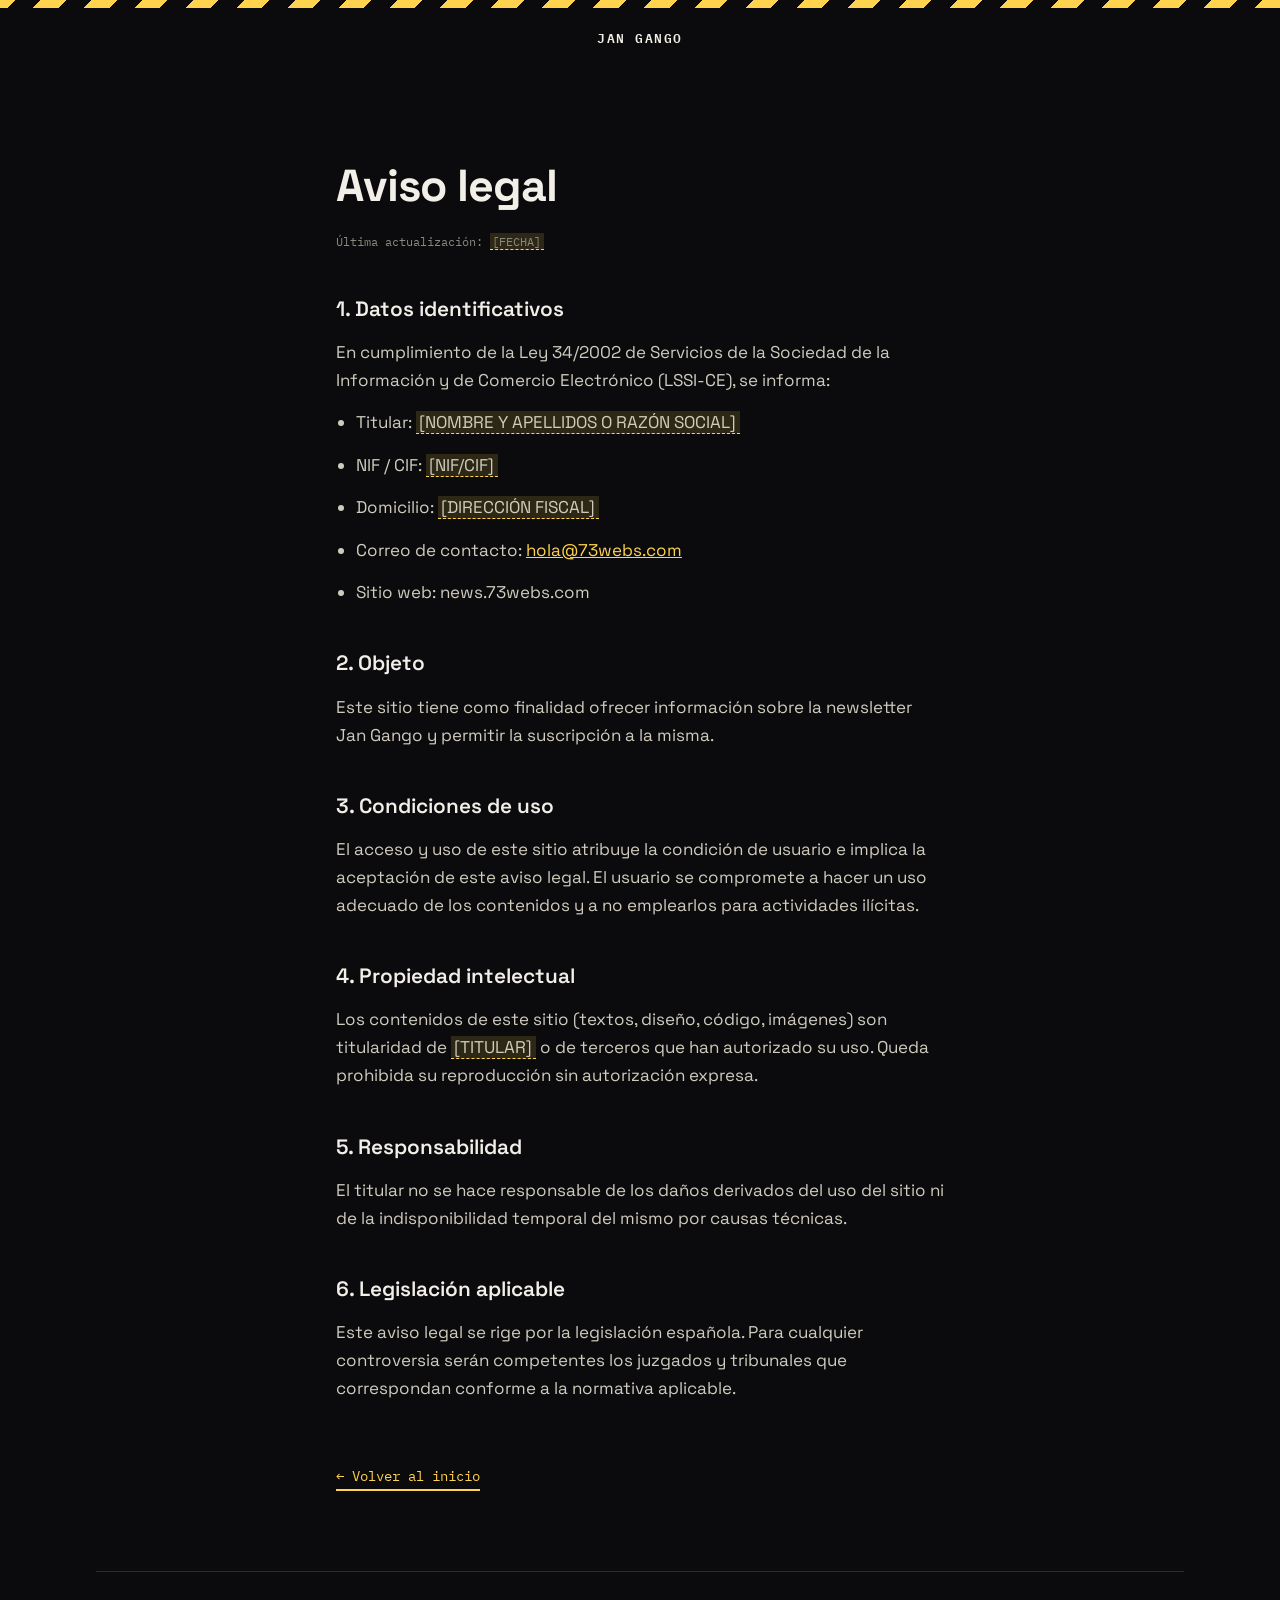
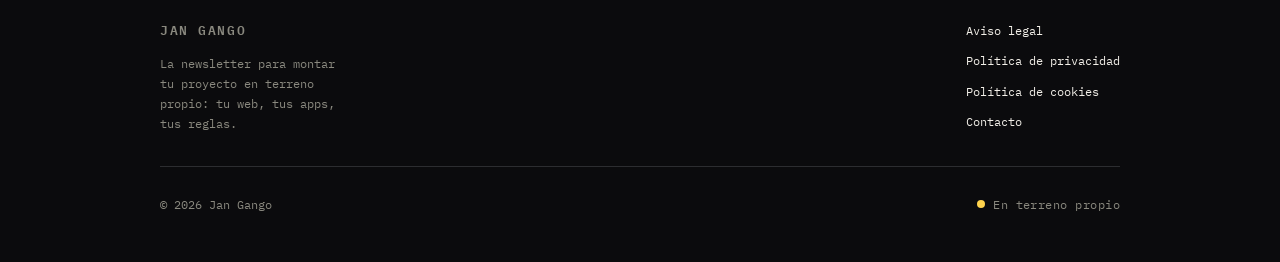
==== aviso-legal/index.html @ 219b7ce2 "Add legal pages and redesign footer Add three new legal compliance pages: Política de privacidad, Po" ====
<!DOCTYPE html>
<html lang="es">
<head>
  <meta charset="UTF-8">
  <meta name="viewport" content="width=device-width, initial-scale=1.0">
  <meta name="robots" content="noindex, follow">
  <meta name="description" content="Aviso legal de Jan Gango.">
  <meta name="theme-color" content="#0B0B0D">
  <link rel="canonical" href="https://news.73webs.com/aviso-legal/">
  <title>Aviso legal · Jan Gango</title>

  <link rel="preconnect" href="https://fonts.googleapis.com">
  <link rel="preconnect" href="https://fonts.gstatic.com" crossorigin>
  <link href="https://fonts.googleapis.com/css2?family=Space+Grotesk:wght@400;500;600;700&family=IBM+Plex+Mono:wght@400;500;600&display=swap" rel="stylesheet" media="print" onload="this.media='all'">
  <noscript><link href="https://fonts.googleapis.com/css2?family=Space+Grotesk:wght@400;500;600;700&family=IBM+Plex+Mono:wght@400;500;600&display=swap" rel="stylesheet"></noscript>
  <link rel="stylesheet" href="../css/styles.css">
</head>
<body>
  <div class="tape" aria-hidden="true"></div>

  <header class="topbar">
    <a class="brand" href="/index.html" style="text-decoration:none;color:inherit">JAN&nbsp;GANGO</a>
  </header>

  <main>
    <section class="legal">
      <h1>Aviso legal</h1>
      <p class="legal-updated">Última actualización: <span class="fill">[FECHA]</span></p>

      <h2>1. Datos identificativos</h2>
      <p>En cumplimiento de la Ley 34/2002 de Servicios de la Sociedad de la Información y de Comercio Electrónico (LSSI-CE), se informa:</p>
      <ul>
        <li>Titular: <span class="fill">[NOMBRE Y APELLIDOS O RAZÓN SOCIAL]</span></li>
        <li>NIF / CIF: <span class="fill">[NIF/CIF]</span></li>
        <li>Domicilio: <span class="fill">[DIRECCIÓN FISCAL]</span></li>
        <li>Correo de contacto: <a href="mailto:hola@73webs.com">hola@73webs.com</a></li>
        <li>Sitio web: news.73webs.com</li>
      </ul>

      <h2>2. Objeto</h2>
      <p>Este sitio tiene como finalidad ofrecer información sobre la newsletter Jan Gango y permitir la suscripción a la misma.</p>

      <h2>3. Condiciones de uso</h2>
      <p>El acceso y uso de este sitio atribuye la condición de usuario e implica la aceptación de este aviso legal. El usuario se compromete a hacer un uso adecuado de los contenidos y a no emplearlos para actividades ilícitas.</p>

      <h2>4. Propiedad intelectual</h2>
      <p>Los contenidos de este sitio (textos, diseño, código, imágenes) son titularidad de <span class="fill">[TITULAR]</span> o de terceros que han autorizado su uso. Queda prohibida su reproducción sin autorización expresa.</p>

      <h2>5. Responsabilidad</h2>
      <p>El titular no se hace responsable de los daños derivados del uso del sitio ni de la indisponibilidad temporal del mismo por causas técnicas.</p>

      <h2>6. Legislación aplicable</h2>
      <p>Este aviso legal se rige por la legislación española. Para cualquier controversia serán competentes los juzgados y tribunales que correspondan conforme a la normativa aplicable.</p>

      <a href="/index.html" class="back">← Volver al inicio</a>
    </section>
  </main>

  <footer class="foot">
    <div class="foot-top">
      <div class="foot-brand">
        <span class="brand">JAN&nbsp;GANGO</span>
        <p class="foot-tagline">La newsletter para montar tu proyecto en terreno propio: tu web, tus apps, tus reglas.</p>
      </div>
      <nav class="foot-nav" aria-label="Enlaces legales">
        <a href="/aviso-legal/">Aviso legal</a>
        <a href="/privacidad/">Política de privacidad</a>
        <a href="/cookies/">Política de cookies</a>
        <a href="mailto:hola@73webs.com">Contacto</a>
      </nav>
    </div>
    <div class="foot-bottom">
      <span>© 2026 Jan Gango</span>
      <span class="foot-status"><span class="dot"></span> En terreno propio</span>
    </div>
  </footer>
</body>
</html>
---- css/styles.css ----
/* ============================================================
   TERRENO PROPIO — landing newsletter
   Paleta: negro + amarillo eléctrico. Estética servidor/terminal.
   ============================================================ */

:root {
  /* Paleta: Mostaza Medianoche */
  --ink:    #0B0B0D;   /* fondo */
  --ink-2:  #1E1F22;   /* superficies */
  --paper:  #F2EFE8;   /* texto claro */
  --muted:  #8A897F;   /* texto secundario */
  --yellow: #FFD34D;   /* acento */
  --amber:  #CAA400;   /* sombra del acento / mostaza oscura */
  --line:   #2C2D30;   /* bordes */

  --f-display: 'Space Grotesk', system-ui, sans-serif;
  --f-mono: 'IBM Plex Mono', ui-monospace, monospace;

  --wrap: 68rem;
  --pad: clamp(1.25rem, 5vw, 4rem);
}

* { margin: 0; padding: 0; box-sizing: border-box; }

/* Fondos animados WebGL, confinados a su bloque */
.sec-canvas {
  position: absolute;
  inset: 0;
  width: 100%;
  height: 100%;
  z-index: 0;
  display: block;
  pointer-events: none;
}
.sec-canvas--pillar { mix-blend-mode: screen; }

/* Velo de legibilidad sobre los beams del hero */
.sec-veil {
  position: absolute;
  inset: 0;
  z-index: 0;
  pointer-events: none;
  background:
    radial-gradient(115% 90% at 50% 42%, rgba(11, 11, 13, .30) 0%, rgba(11, 11, 13, .74) 58%, rgba(11, 11, 13, .92) 100%);
}

/* Las secciones con fondo animado recortan y apilan su contenido encima */
.hero, .learn { position: relative; overflow: hidden; }
.hero > *:not(.sec-canvas):not(.sec-veil),
.learn > *:not(.sec-canvas) { position: relative; z-index: 1; }

html { scroll-behavior: smooth; }

body {
  background: var(--ink);
  color: var(--paper);
  font-family: var(--f-display);
  font-size: 1.0625rem;
  line-height: 1.65;
  -webkit-font-smoothing: antialiased;
  overflow-x: hidden;
}

/* Cinta hazard superior — la firma amarillo/negro */
.tape {
  height: 8px;
  background: repeating-linear-gradient(
    -45deg,
    var(--yellow) 0 18px,
    var(--ink) 18px 36px
  );
}

/* ---------- Layout base de secciones ---------- */
main > section {
  max-width: var(--wrap);
  margin-inline: auto;
  padding-inline: var(--pad);
  text-align: center;
}

/* Bloques con ancho limitado: centrar en el eje horizontal */
.hero-title,
.hero-body,
.argument,
.argument .lead,
.argument p,
.section-title,
.signup-pitch,
.signup-title,
.learn-foot,
.ps {
  margin-inline: auto;
}

.hero-body { justify-items: center; }

.mark {
  color: var(--ink);
  background: var(--yellow);
  padding: 0 .18em;
  box-decoration-break: clone;
  -webkit-box-decoration-break: clone;
}

.eyebrow,
.card-idx,
.status,
.foot-status,
.ps-tag {
  font-family: var(--f-mono);
  letter-spacing: .04em;
}

/* ---------- Topbar ---------- */
.topbar {
  max-width: var(--wrap);
  margin-inline: auto;
  padding: 1.25rem var(--pad);
  display: flex;
  align-items: center;
  justify-content: center;
}

.brand {
  font-family: var(--f-mono);
  font-weight: 600;
  font-size: .8rem;
  letter-spacing: .12em;
}

.status,
.foot-status {
  font-size: .72rem;
  color: var(--muted);
  display: inline-flex;
  align-items: center;
  gap: .5rem;
}

.dot {
  width: 8px;
  height: 8px;
  border-radius: 50%;
  background: var(--yellow);
  box-shadow: 0 0 0 0 rgba(255, 211, 77, .6);
  animation: pulse 2.4s ease-out infinite;
}

@keyframes pulse {
  0%   { box-shadow: 0 0 0 0 rgba(255, 211, 77, .55); }
  70%  { box-shadow: 0 0 0 7px rgba(255, 211, 77, 0); }
  100% { box-shadow: 0 0 0 0 rgba(255, 211, 77, 0); }
}

/* ---------- Hero ---------- */
.hero { padding-top: clamp(3rem, 9vw, 6rem); padding-bottom: clamp(3rem, 8vw, 5rem); }

.eyebrow {
  font-size: .78rem;
  text-transform: uppercase;
  color: var(--yellow);
  margin-bottom: 1.5rem;
}

.hero-title {
  font-weight: 700;
  font-size: clamp(2.9rem, 11vw, 4.75rem);
  line-height: 1.03;
  letter-spacing: -.025em;
  max-width: 16ch;
  text-wrap: balance;
}

.hero-body {
  margin-top: 2rem;
  max-width: 46ch;
  color: #D8D5C7;
  display: grid;
  gap: 1rem;
}

.hero-body strong { color: var(--paper); }

.cta-inline {
  display: inline-block;
  margin-top: 2.25rem;
  font-family: var(--f-mono);
  font-size: .9rem;
  color: var(--yellow);
  text-decoration: none;
  border-bottom: 2px solid var(--yellow);
  padding-bottom: 2px;
  transition: gap .2s, opacity .2s;
}
.cta-inline:hover { opacity: .7; }

/* ---------- Argumento ---------- */
.argument {
  padding-block: clamp(2.5rem, 6vw, 4rem);
  border-top: 1px solid var(--line);
  border-bottom: 1px solid var(--line);
  display: grid;
  gap: 1.15rem;
  max-width: 52rem;
}
.argument p { color: #CFCCBE; max-width: 54ch; }

.argument .lead p {
  font-family: var(--f-display);
  font-size: clamp(1.65rem, 6vw, 2rem);
  font-weight: 600;
  line-height: 1.2;
  color: var(--paper);
}
.argument em { font-style: normal; color: var(--yellow); }

/* Frases divididas: cada frase su propio <p>, todo centrado */
.split {
  text-align: center;
  max-width: 100%;
  margin-inline: auto;
  display: grid;
  gap: .35rem;
}
.split > * { margin: 0; max-width: none; }

.hero-verdict { margin-top: 1.25rem; }
.hero-verdict strong { color: var(--paper); }

/* ---- Página de gracias / confirmación ---- */
.hero.thanks {
  min-height: 78vh;
  display: flex;
  flex-direction: column;
  align-items: center;
  justify-content: center;
}
.thanks-tag {
  font-family: var(--f-mono);
  font-size: .78rem;
  letter-spacing: .12em;
  color: var(--yellow);
  margin-bottom: 1.5rem;
}
.thanks .hero-body { margin-top: 1.75rem; color: #D8D5C7; }
.thanks-hint {
  margin-top: 1.75rem;
  font-family: var(--f-mono);
  font-size: .82rem;
  color: var(--muted);
}

/* ---------- Qué aprendes ---------- */
.learn { padding-block: clamp(3.5rem, 8vw, 6rem); }

.section-title {
  font-size: clamp(2.05rem, 7vw, 2.6rem);
  font-weight: 700;
  letter-spacing: -.015em;
  max-width: 18ch;
  margin-bottom: 2.5rem;
}

.grid {
  list-style: none;
  display: grid;
  grid-template-columns: repeat(2, 1fr);
  gap: 1px;
  background: var(--line);
  border: 1px solid var(--line);
}

.card {
  background: var(--ink);
  padding: 1.75rem;
  transition: background .2s;
}
.card:hover { background: var(--ink-2); }

.card-idx {
  display: block;
  font-size: .8rem;
  color: var(--yellow);
  margin-bottom: 1.25rem;
}

.card h3 {
  font-size: 1.2rem;
  font-weight: 600;
  margin-bottom: .5rem;
}
.card p { color: var(--muted); font-size: .95rem; line-height: 1.55; }

/* ---- ScrollStack: tarjetas que se apilan al hacer scroll ---- */
.scroll-stack {
  max-width: 44rem;
  margin: 2.5rem auto 0;
  text-align: left;
}

.scroll-stack-card {
  min-height: 14rem;
  padding: 2.75rem;
  background: linear-gradient(155deg, #232427 0%, var(--ink-2) 60%);
  border: 1px solid var(--line);
  border-radius: 26px;
  box-shadow: 0 24px 70px rgba(0, 0, 0, .55);
  transform-origin: top center;
  backface-visibility: hidden;
  display: flex;
  flex-direction: column;
  justify-content: center;
}
.scroll-stack-card .card-idx {
  font-size: .85rem;
  margin-bottom: 1.1rem;
}
.scroll-stack-card h3 {
  font-size: clamp(1.5rem, 4vw, 2rem);
  font-weight: 600;
  letter-spacing: -.01em;
  margin-bottom: .6rem;
}
.scroll-stack-card p {
  color: #C4C1B4;
  font-size: 1.05rem;
  max-width: 34ch;
}

.scroll-stack-end { width: 100%; height: 1px; }

.learn-foot {
  margin-top: 2rem;
  font-family: var(--f-mono);
  font-size: .85rem;
  color: var(--muted);
}

/* ---------- Suscripción ---------- */
.signup {
  padding-block: clamp(3.5rem, 8vw, 6rem);
  border-top: 1px solid var(--line);
}

.signup-pitch {
  max-width: 48ch;
  color: #CFCCBE;
  margin-bottom: 2rem;
}

.signup-title {
  font-size: clamp(2.2rem, 8vw, 3rem);
  font-weight: 700;
  letter-spacing: -.02em;
  line-height: 1.08;
  max-width: 16ch;
  margin-bottom: 2.5rem;
}

.form {
  display: flex;
  flex-direction: column;
  align-items: center;
  gap: 1rem;
  max-width: 30rem;
  margin-inline: auto;
}

.h-captcha { min-height: 78px; }

.form input {
  width: 100%;
  background: var(--ink-2);
  border: 1px solid var(--line);
  color: var(--paper);
  font-family: var(--f-mono);
  font-size: 1rem;
  padding: 1rem 1.1rem;
  border-radius: 0;
}
.form input::placeholder { color: #6B6857; }
.form input:focus-visible {
  outline: none;
  border-color: var(--yellow);
  box-shadow: 0 0 0 3px rgba(255, 211, 77, .22);
}

.form button {
  width: 100%;
  background: var(--yellow);
  color: var(--ink);
  font-family: var(--f-mono);
  font-weight: 600;
  font-size: .95rem;
  border: none;
  padding: 1rem 1.4rem;
  cursor: pointer;
  transition: transform .12s, box-shadow .12s;
  box-shadow: 4px 4px 0 var(--amber);
}
.form button:hover { transform: translate(-1px, -1px); box-shadow: 5px 5px 0 var(--amber); }
.form button:active { transform: translate(2px, 2px); box-shadow: 1px 1px 0 var(--amber); }
.form button:focus-visible { outline: 3px solid var(--paper); outline-offset: 2px; }

.form-note {
  margin-top: 1rem;
  font-family: var(--f-mono);
  font-size: .78rem;
  color: var(--muted);
}
.form-note.ok { color: var(--yellow); }

.ps {
  margin-top: 3rem;
  padding-top: 1.75rem;
  border-top: 1px dashed var(--line);
  max-width: 52ch;
  font-size: .95rem;
  color: var(--muted);
  font-style: italic;
}
.ps-tag {
  font-style: normal;
  font-weight: 600;
  color: var(--yellow);
  margin-right: .5rem;
}

/* ---------- Footer ---------- */
.foot {
  max-width: var(--wrap);
  margin-inline: auto;
  padding: 3rem var(--pad) 3rem;
  border-top: 1px solid var(--line);
  font-family: var(--f-mono);
  font-size: .78rem;
  color: var(--muted);
  text-align: left;
}

.foot-top {
  display: flex;
  flex-wrap: wrap;
  gap: 2rem 3rem;
  justify-content: space-between;
  align-items: flex-start;
  padding-bottom: 2rem;
}

.foot-brand { max-width: 26ch; }
.foot-brand .brand {
  display: inline-block;
  margin-bottom: .75rem;
  font-size: .82rem;
}
.foot-tagline {
  color: var(--muted);
  font-size: .78rem;
  line-height: 1.6;
}

.foot-nav {
  display: grid;
  gap: .6rem;
}
.foot-nav a {
  color: var(--paper);
  text-decoration: none;
  transition: color .15s;
}
.foot-nav a:hover { color: var(--yellow); }

.foot-bottom {
  display: flex;
  flex-wrap: wrap;
  gap: 1rem;
  justify-content: space-between;
  align-items: center;
  padding-top: 1.75rem;
  border-top: 1px solid var(--line);
  font-size: .72rem;
}

@media (max-width: 640px) {
  .foot-top { flex-direction: column; gap: 2rem; }
  .foot-bottom { flex-direction: column; align-items: flex-start; gap: .75rem; }
}

/* ---- Páginas legales ---- */
.legal {
  max-width: 46rem !important;
  text-align: left !important;
  padding-block: clamp(3rem, 7vw, 5rem);
}
.legal h1 {
  font-size: clamp(2.1rem, 7vw, 2.8rem);
  font-weight: 700;
  letter-spacing: -.02em;
  margin-bottom: .5rem;
}
.legal .legal-updated {
  font-family: var(--f-mono);
  font-size: .78rem;
  color: var(--muted);
  margin-bottom: 2.5rem;
}
.legal h2 {
  font-size: 1.3rem;
  font-weight: 600;
  margin: 2.5rem 0 .75rem;
  color: var(--paper);
}
.legal p, .legal li { color: #CFCCBE; margin-bottom: .9rem; }
.legal ul { padding-left: 1.25rem; margin-bottom: .9rem; }
.legal a { color: var(--yellow); }
.legal .fill {
  background: rgba(255, 211, 77, .14);
  border-bottom: 1px dashed var(--yellow);
  padding: 0 .2em;
  font-style: normal;
}
.legal .back {
  display: inline-block;
  margin-top: 3rem;
  font-family: var(--f-mono);
  font-size: .85rem;
  color: var(--yellow);
  text-decoration: none;
  border-bottom: 2px solid var(--yellow);
  padding-bottom: 2px;
}

/* ---------- Utilidades / a11y ---------- */
.visually-hidden {
  position: absolute;
  width: 1px; height: 1px;
  padding: 0; margin: -1px;
  overflow: hidden; clip: rect(0 0 0 0);
  white-space: nowrap; border: 0;
}

/* Reveal por scroll (entrada + salida) — controlado por IntersectionObserver */
.reveal {
  opacity: 0;
  transform: translateY(28px);
  transition: opacity .6s ease, transform .6s cubic-bezier(.2, .7, .2, 1);
  transition-delay: var(--d, 0s);
  will-change: opacity, transform;
}
.reveal.in {
  opacity: 1;
  transform: none;
}

/* ---------- Responsive ---------- */
@media (max-width: 640px) {
  body { font-size: 1.05rem; }

  /* Hero con más aire arriba, sin quedar apretado */
  .hero {
    padding-top: clamp(2.5rem, 12vw, 4rem);
    padding-bottom: 3rem;
  }
  .hero-body { margin-top: 1.5rem; }
  .cta-inline { margin-top: 2rem; }

  /* Cards en columna, más presencia */
  .grid { grid-template-columns: 1fr; }
  .card { padding: 1.9rem 1.6rem; }
  .card-idx { font-size: .85rem; margin-bottom: 1rem; }
  .card h3 { font-size: 1.3rem; }
  .card p { font-size: 1rem; }

  /* Formulario apilado y cómodo al pulgar */
  .form { gap: .85rem; }
  .form input { flex: 1 1 100%; text-align: center; padding: 1.05rem 1rem; }
  .form button { flex: 1 1 100%; padding: 1.1rem 1.4rem; font-size: 1rem; }

  .ps { margin-top: 2.5rem; }
}

@media (max-width: 380px) {
  .hero-title { font-size: 2.6rem; }
}

@media (prefers-reduced-motion: reduce) {
  * { animation: none !important; transition: none !important; }
  html { scroll-behavior: auto; }
  .reveal { opacity: 1 !important; transform: none !important; }
}
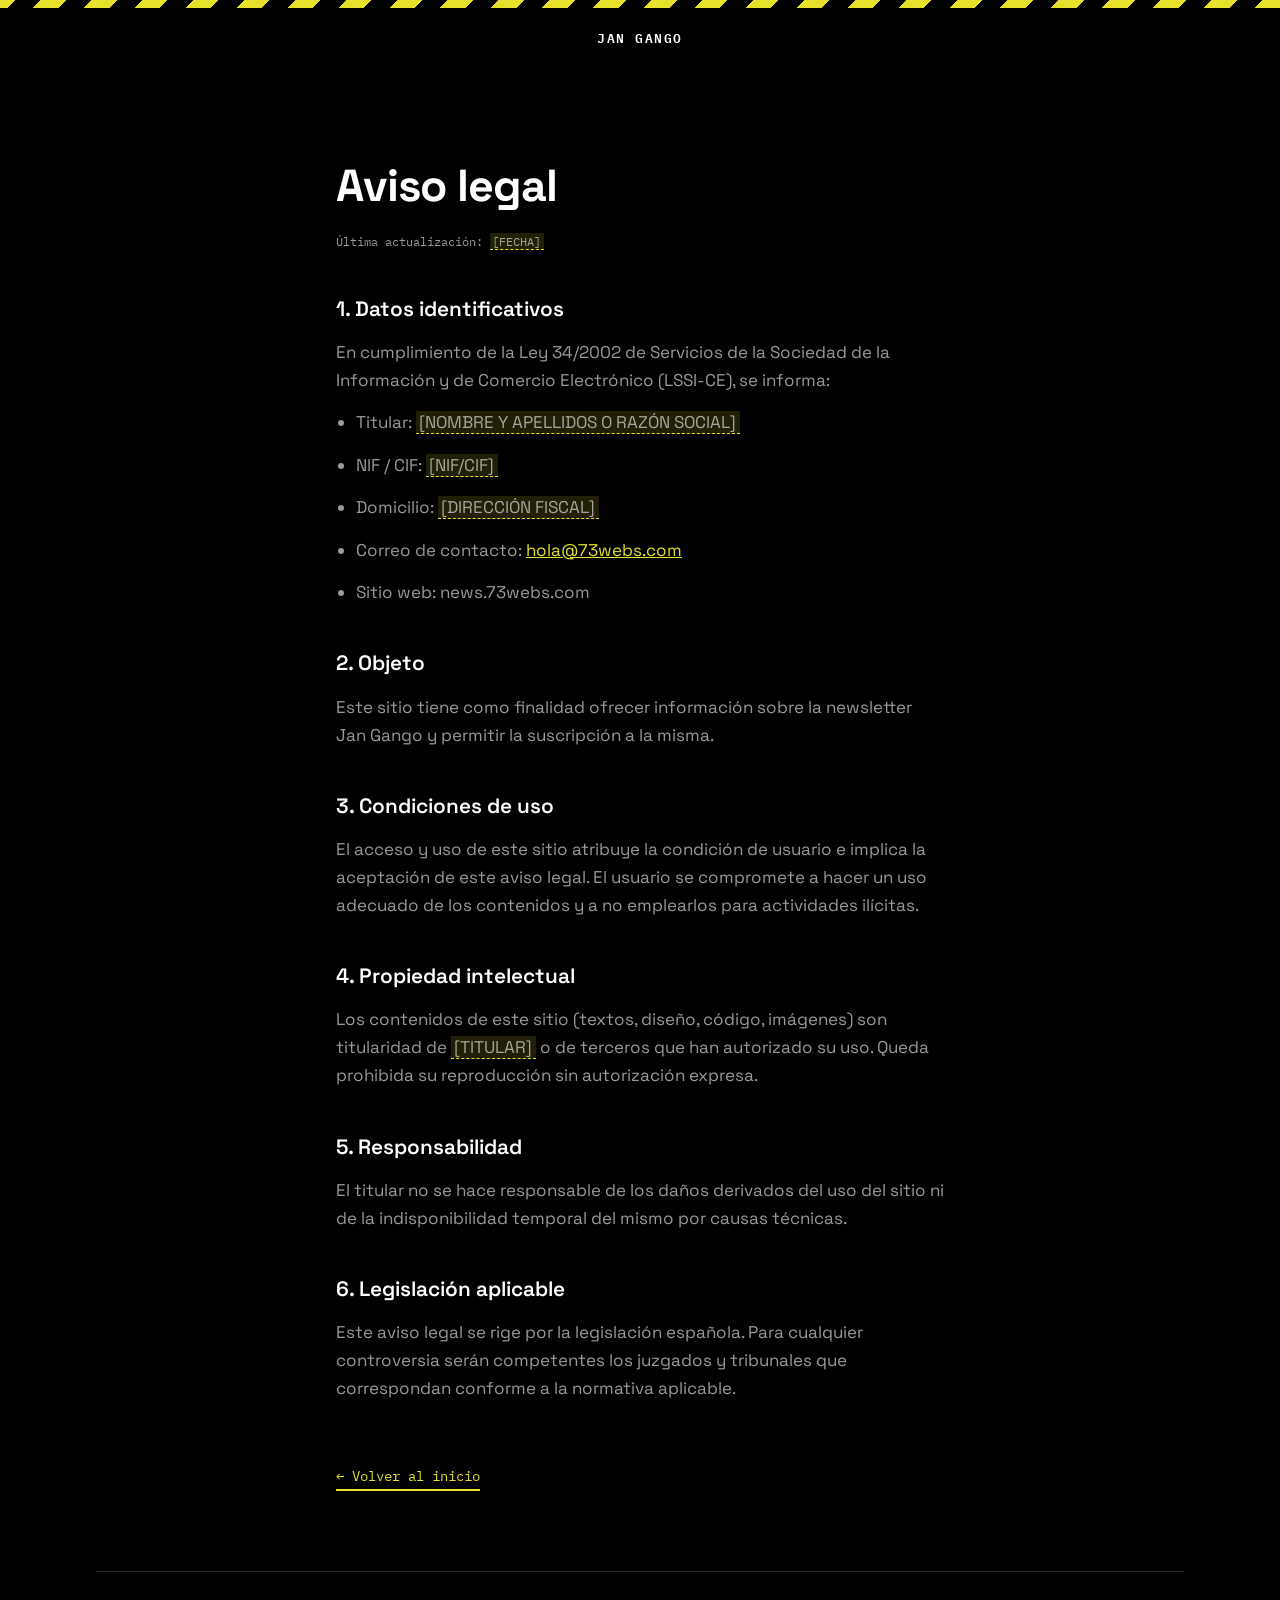
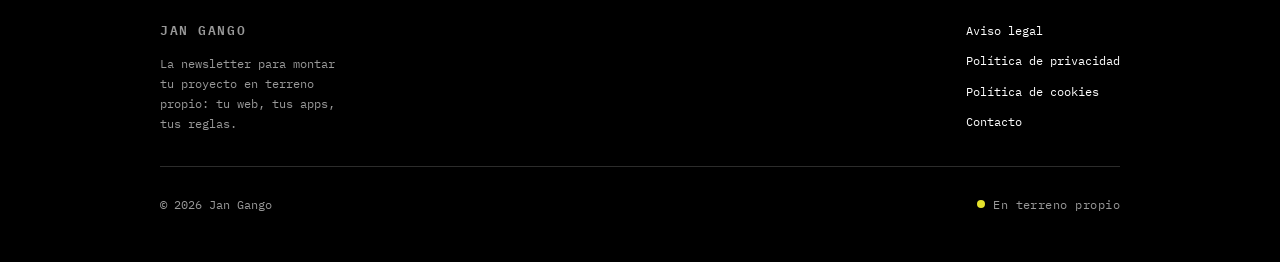
==== commit a9926ab1: "Aplica nueva paleta de marca y tipografía Rock Salt + Space Grotesk Sustituye la paleta mostaza/negr" ====
--- a/aviso-legal/index.html
+++ b/aviso-legal/index.html
@@ -5,14 +5,14 @@
   <meta name="viewport" content="width=device-width, initial-scale=1.0">
   <meta name="robots" content="noindex, follow">
   <meta name="description" content="Aviso legal de Jan Gango.">
-  <meta name="theme-color" content="#0B0B0D">
+  <meta name="theme-color" content="#000000">
   <link rel="canonical" href="https://news.73webs.com/aviso-legal/">
   <title>Aviso legal · Jan Gango</title>
 
   <link rel="preconnect" href="https://fonts.googleapis.com">
   <link rel="preconnect" href="https://fonts.gstatic.com" crossorigin>
-  <link href="https://fonts.googleapis.com/css2?family=Space+Grotesk:wght@400;500;600;700&family=IBM+Plex+Mono:wght@400;500;600&display=swap" rel="stylesheet" media="print" onload="this.media='all'">
-  <noscript><link href="https://fonts.googleapis.com/css2?family=Space+Grotesk:wght@400;500;600;700&family=IBM+Plex+Mono:wght@400;500;600&display=swap" rel="stylesheet"></noscript>
+  <link href="https://fonts.googleapis.com/css2?family=Rock+Salt&family=Space+Grotesk:wght@400;500;600;700&family=IBM+Plex+Mono:wght@400;500;600&display=swap" rel="stylesheet" media="print" onload="this.media='all'">
+  <noscript><link href="https://fonts.googleapis.com/css2?family=Rock+Salt&family=Space+Grotesk:wght@400;500;600;700&family=IBM+Plex+Mono:wght@400;500;600&display=swap" rel="stylesheet"></noscript>
   <link rel="stylesheet" href="../css/styles.css">
 </head>
 <body>
--- a/css/styles.css
+++ b/css/styles.css
@@ -1,19 +1,21 @@
 /* ============================================================
    TERRENO PROPIO — landing newsletter
-   Paleta: negro + amarillo eléctrico. Estética servidor/terminal.
+   Paleta: negro + amarillo (Thunder Lime). Estética servidor/terminal.
    ============================================================ */
 
 :root {
-  /* Paleta: Mostaza Medianoche */
-  --ink:    #0B0B0D;   /* fondo */
-  --ink-2:  #1E1F22;   /* superficies */
-  --paper:  #F2EFE8;   /* texto claro */
-  --muted:  #8A897F;   /* texto secundario */
-  --yellow: #FFD34D;   /* acento */
-  --amber:  #CAA400;   /* sombra del acento / mostaza oscura */
-  --line:   #2C2D30;   /* bordes */
+  /* Paleta de marca */
+  --ink:      #000000;              /* fondo — Negro */
+  --ink-2:    #40494E;              /* superficies, tarjetas — Gris oscuro (Midnight Slate) */
+  --paper:    #FFFFFF;              /* texto sobre fondo oscuro — Blanco */
+  --muted:    rgba(255, 255, 255, .6);   /* texto secundario — Blanco atenuado */
+  --yellow:   #E5E12C;              /* acento — Amarillo (Thunder Lime) */
+  --amber:    #A4A21F;              /* sombra del acento, tono oscurecido del amarillo */
+  --line:     rgba(217, 217, 214, .2);   /* bordes — Gris claro (Silver Mist) */
+  --light-bg: #D9D9D6;              /* fondos claros — Gris claro (Silver Mist) */
 
   --f-display: 'Space Grotesk', system-ui, sans-serif;
+  --f-title: 'Rock Salt', cursive;
   --f-mono: 'IBM Plex Mono', ui-monospace, monospace;
 
   --wrap: 68rem;
@@ -41,7 +43,7 @@
   z-index: 0;
   pointer-events: none;
   background:
-    radial-gradient(115% 90% at 50% 42%, rgba(11, 11, 13, .30) 0%, rgba(11, 11, 13, .74) 58%, rgba(11, 11, 13, .92) 100%);
+    radial-gradient(115% 90% at 50% 42%, rgba(0, 0, 0, .30) 0%, rgba(0, 0, 0, .74) 58%, rgba(0, 0, 0, .92) 100%);
 }
 
 /* Las secciones con fondo animado recortan y apilan su contenido encima */
@@ -143,14 +145,14 @@
   height: 8px;
   border-radius: 50%;
   background: var(--yellow);
-  box-shadow: 0 0 0 0 rgba(255, 211, 77, .6);
+  box-shadow: 0 0 0 0 rgba(229, 225, 44, .6);
   animation: pulse 2.4s ease-out infinite;
 }
 
 @keyframes pulse {
-  0%   { box-shadow: 0 0 0 0 rgba(255, 211, 77, .55); }
-  70%  { box-shadow: 0 0 0 7px rgba(255, 211, 77, 0); }
-  100% { box-shadow: 0 0 0 0 rgba(255, 211, 77, 0); }
+  0%   { box-shadow: 0 0 0 0 rgba(229, 225, 44, .55); }
+  70%  { box-shadow: 0 0 0 7px rgba(229, 225, 44, 0); }
+  100% { box-shadow: 0 0 0 0 rgba(229, 225, 44, 0); }
 }
 
 /* ---------- Hero ---------- */
@@ -164,18 +166,19 @@
 }
 
 .hero-title {
-  font-weight: 700;
-  font-size: clamp(2.9rem, 11vw, 4.75rem);
-  line-height: 1.03;
-  letter-spacing: -.025em;
-  max-width: 16ch;
+  font-family: var(--f-title);
+  font-weight: 400;
+  font-size: clamp(1.9rem, 6.5vw, 3.1rem);
+  line-height: 1.75;
+  letter-spacing: 0;
+  max-width: 17ch;
   text-wrap: balance;
 }
 
 .hero-body {
   margin-top: 2rem;
   max-width: 46ch;
-  color: #D8D5C7;
+  color: var(--muted);
   display: grid;
   gap: 1rem;
 }
@@ -204,7 +207,7 @@
   gap: 1.15rem;
   max-width: 52rem;
 }
-.argument p { color: #CFCCBE; max-width: 54ch; }
+.argument p { color: var(--muted); max-width: 54ch; }
 
 .argument .lead p {
   font-family: var(--f-display);
@@ -243,7 +246,7 @@
   color: var(--yellow);
   margin-bottom: 1.5rem;
 }
-.thanks .hero-body { margin-top: 1.75rem; color: #D8D5C7; }
+.thanks .hero-body { margin-top: 1.75rem; color: var(--muted); }
 .thanks-hint {
   margin-top: 1.75rem;
   font-family: var(--f-mono);
@@ -302,7 +305,7 @@
 .scroll-stack-card {
   min-height: 14rem;
   padding: 2.75rem;
-  background: linear-gradient(155deg, #232427 0%, var(--ink-2) 60%);
+  background: linear-gradient(155deg, #5C6771 0%, var(--ink-2) 60%);
   border: 1px solid var(--line);
   border-radius: 26px;
   box-shadow: 0 24px 70px rgba(0, 0, 0, .55);
@@ -323,7 +326,7 @@
   margin-bottom: .6rem;
 }
 .scroll-stack-card p {
-  color: #C4C1B4;
+  color: var(--muted);
   font-size: 1.05rem;
   max-width: 34ch;
 }
@@ -345,7 +348,7 @@
 
 .signup-pitch {
   max-width: 48ch;
-  color: #CFCCBE;
+  color: var(--muted);
   margin-bottom: 2rem;
 }
 
@@ -379,11 +382,11 @@
   padding: 1rem 1.1rem;
   border-radius: 0;
 }
-.form input::placeholder { color: #6B6857; }
+.form input::placeholder { color: rgba(255, 255, 255, .4); }
 .form input:focus-visible {
   outline: none;
   border-color: var(--yellow);
-  box-shadow: 0 0 0 3px rgba(255, 211, 77, .22);
+  box-shadow: 0 0 0 3px rgba(229, 225, 44, .22);
 }
 
 .form button {
@@ -511,11 +514,11 @@
   margin: 2.5rem 0 .75rem;
   color: var(--paper);
 }
-.legal p, .legal li { color: #CFCCBE; margin-bottom: .9rem; }
+.legal p, .legal li { color: var(--muted); margin-bottom: .9rem; }
 .legal ul { padding-left: 1.25rem; margin-bottom: .9rem; }
 .legal a { color: var(--yellow); }
 .legal .fill {
-  background: rgba(255, 211, 77, .14);
+  background: rgba(229, 225, 44, .14);
   border-bottom: 1px dashed var(--yellow);
   padding: 0 .2em;
   font-style: normal;
@@ -581,7 +584,7 @@
 }
 
 @media (max-width: 380px) {
-  .hero-title { font-size: 2.6rem; }
+  .hero-title { font-size: 1.75rem; }
 }
 
 @media (prefers-reduced-motion: reduce) {
